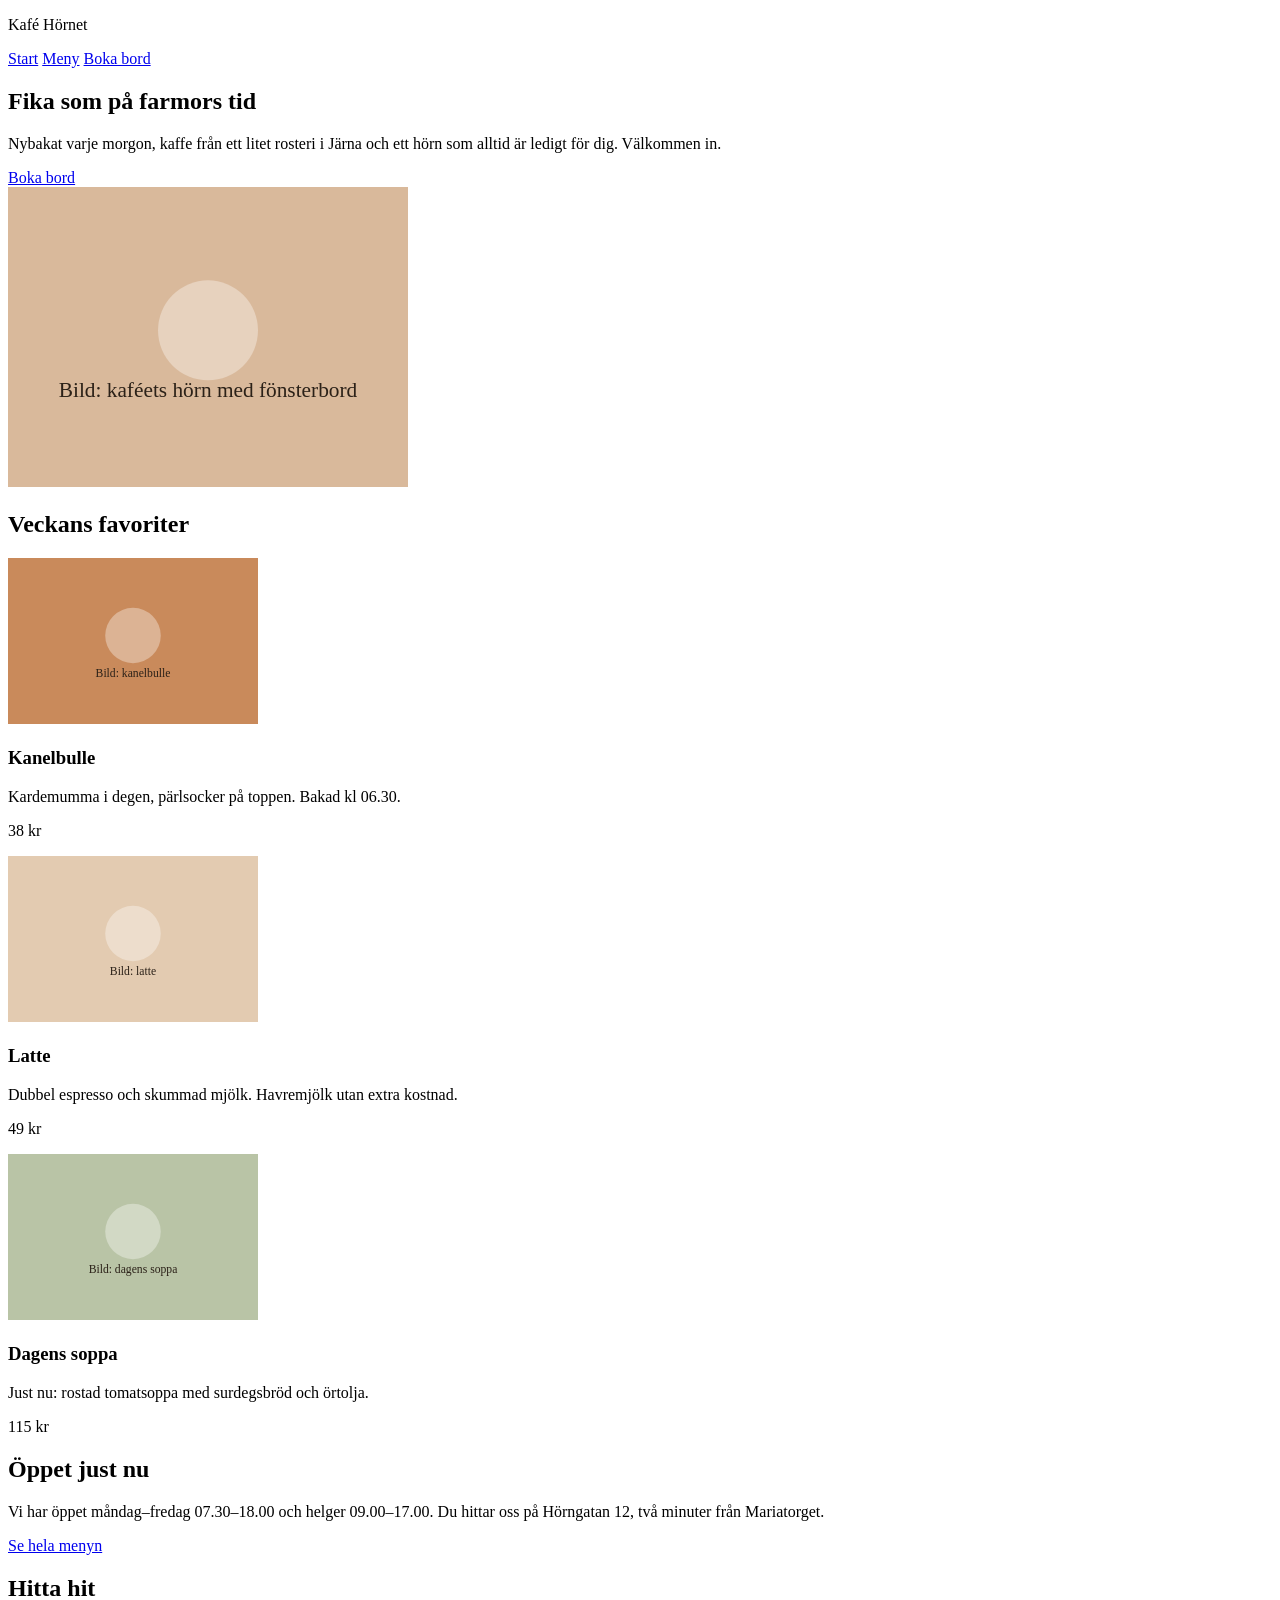
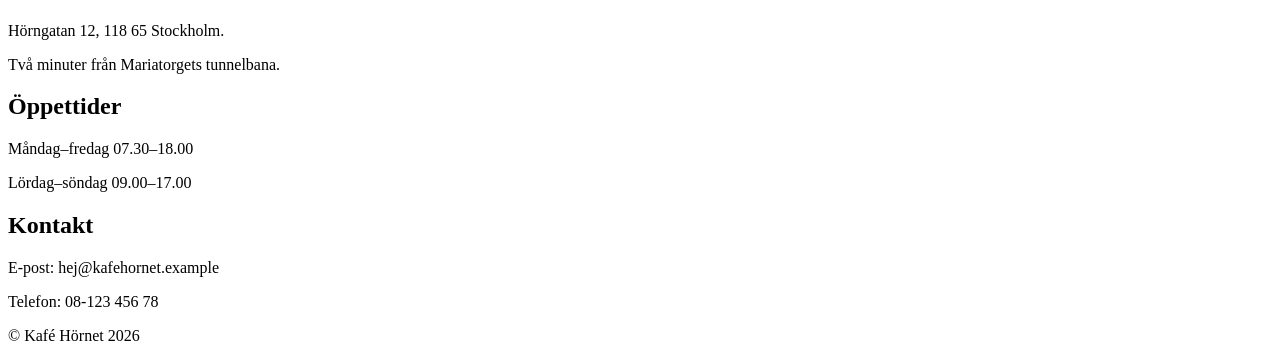
==== index.html @ 15231856 "first commit" ====
<!doctype html>
<html lang="sv">
  <head>
    <meta charset="UTF-8" />
    <meta name="viewport" content="width=device-width, initial-scale=1.0" />
    <title>Start – Kafé Hörnet</title>
  </head>

  <body>
    <!-- Sidhuvud och navigation -->
    <header>
      <p>Kafé Hörnet</p>

      <nav>
        <a href="index.html" aria-current="page">Start</a>
        <a href="menu.html">Meny</a>
        <a href="booking.html">Boka bord</a>
      </nav>
    </header>

    <main>
      <!-- Hero: översta delen av startsidan -->
      <section>
        <h1>Fika som på farmors tid</h1>

        <p>
          Nybakat varje morgon, kaffe från ett litet rosteri i Järna och ett
          hörn som alltid är ledigt för dig. Välkommen in.
        </p>

        <a href="booking.html">Boka bord</a>

        <div>
          <img
            src="images/hero.svg"
            alt="Illustration av ett kafé med fönsterbord"
            width="400"
          />
        </div>
      </section>

      <!-- Veckans favoriter -->
      <section>
        <h2>Veckans favoriter</h2>

        <article>
          <img
            src="images/cinnamon-bun.svg"
            alt="Illustration av en kanelbulle"
            width="250"
          />
          <h3>Kanelbulle</h3>
          <p>Kardemumma i degen, pärlsocker på toppen. Bakad kl 06.30.</p>
          <p>38 kr</p>
        </article>

        <article>
          <img
            src="images/latte.svg"
            alt="Illustration av en latte"
            width="250"
          />
          <h3>Latte</h3>
          <p>
            Dubbel espresso och skummad mjölk. Havremjölk utan extra kostnad.
          </p>
          <p>49 kr</p>
        </article>

        <article>
          <img
            src="images/soup.svg"
            alt="Illustration av dagens soppa"
            width="250"
          />
          <h3>Dagens soppa</h3>
          <p>Just nu: rostad tomatsoppa med surdegsbröd och örtolja.</p>
          <p>115 kr</p>
        </article>
      </section>

      <!-- Öppettider -->
      <section>
        <h2>Öppet just nu</h2>

        <p>
          Vi har öppet måndag–fredag 07.30–18.00 och helger 09.00–17.00. Du
          hittar oss på Hörngatan 12, två minuter från Mariatorget.
        </p>

        <a href="menu.html">Se hela menyn</a>
      </section>
    </main>

    <!-- Sidfot -->
    <footer>
      <section>
        <h2>Hitta hit</h2>
        <p>Hörngatan 12, 118 65 Stockholm.</p>
        <p>Två minuter från Mariatorgets tunnelbana.</p>
      </section>

      <section>
        <h2>Öppettider</h2>
        <p>Måndag–fredag 07.30–18.00</p>
        <p>Lördag–söndag 09.00–17.00</p>
      </section>

      <section>
        <h2>Kontakt</h2>
        <p>E-post: hej@kafehornet.example</p>
        <p>Telefon: 08-123 456 78</p>
      </section>

      <p>© Kafé Hörnet 2026</p>
    </footer>
  </body>
</html>
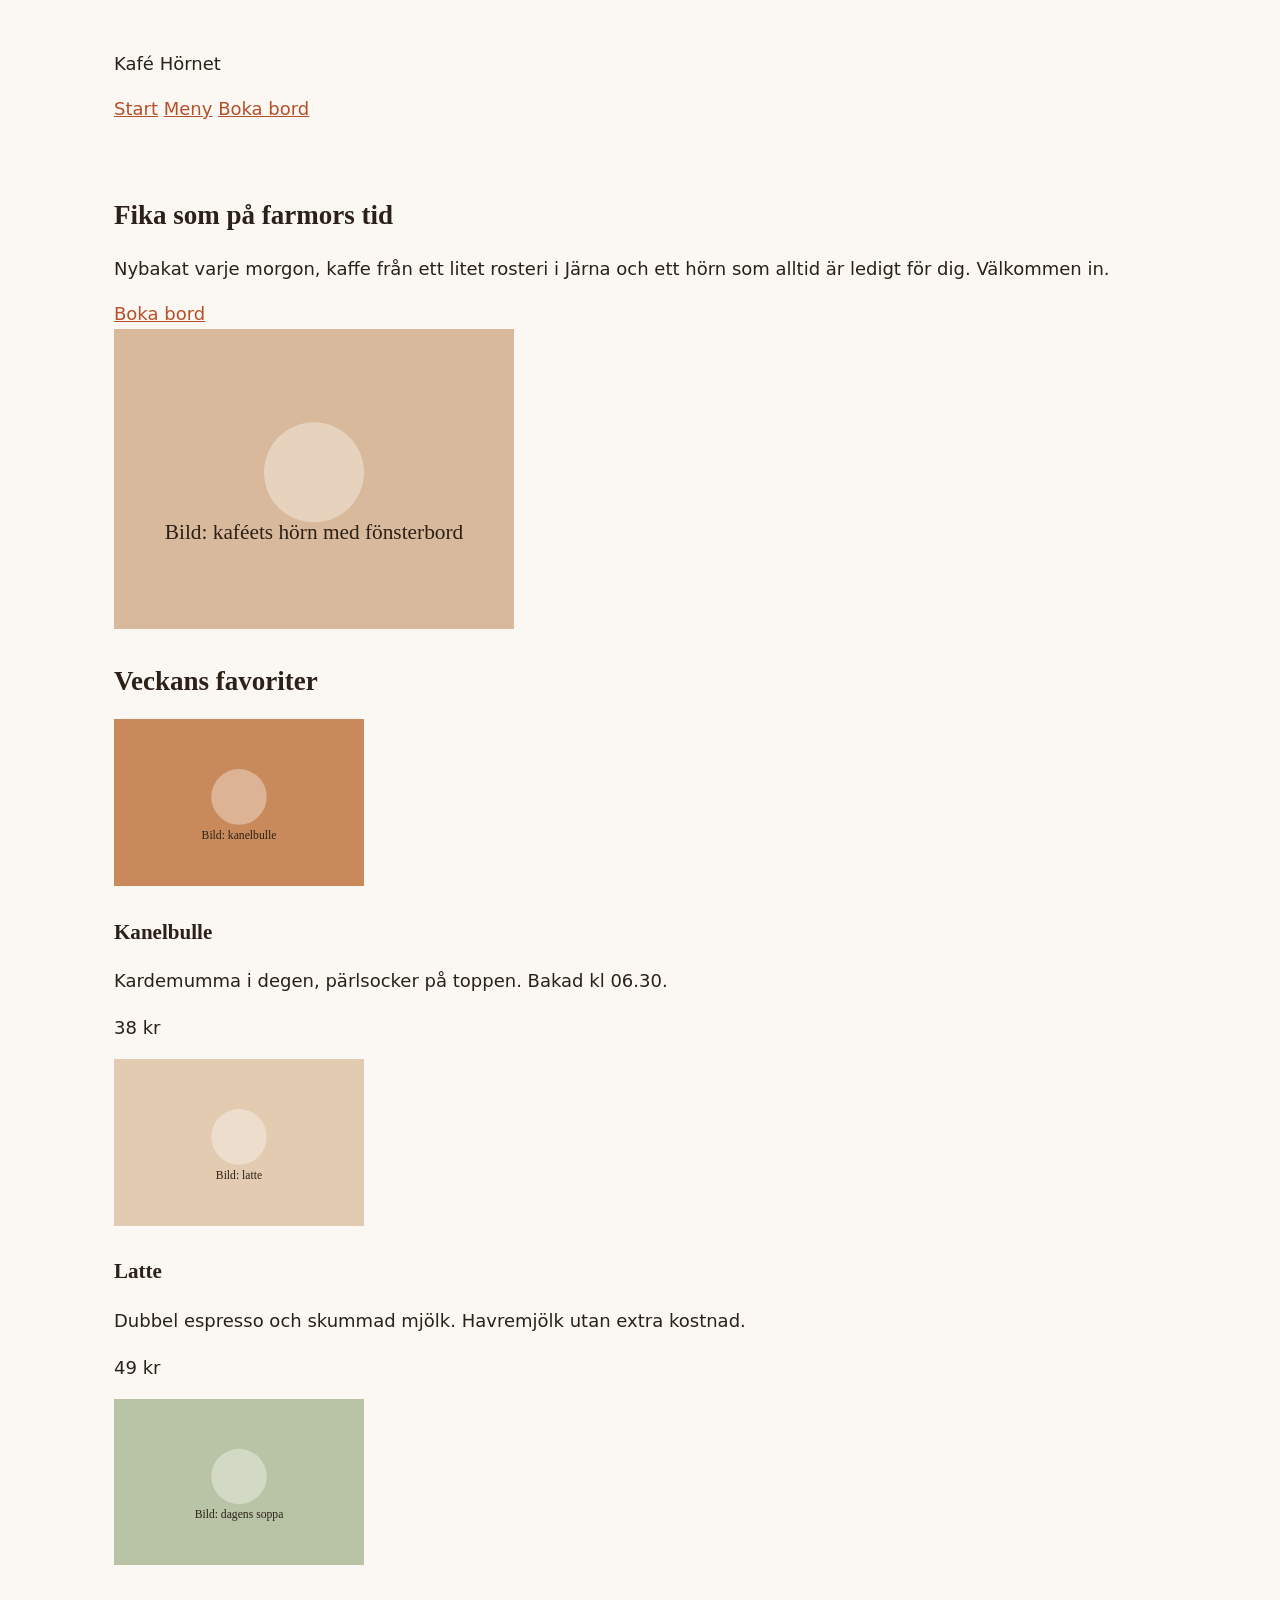
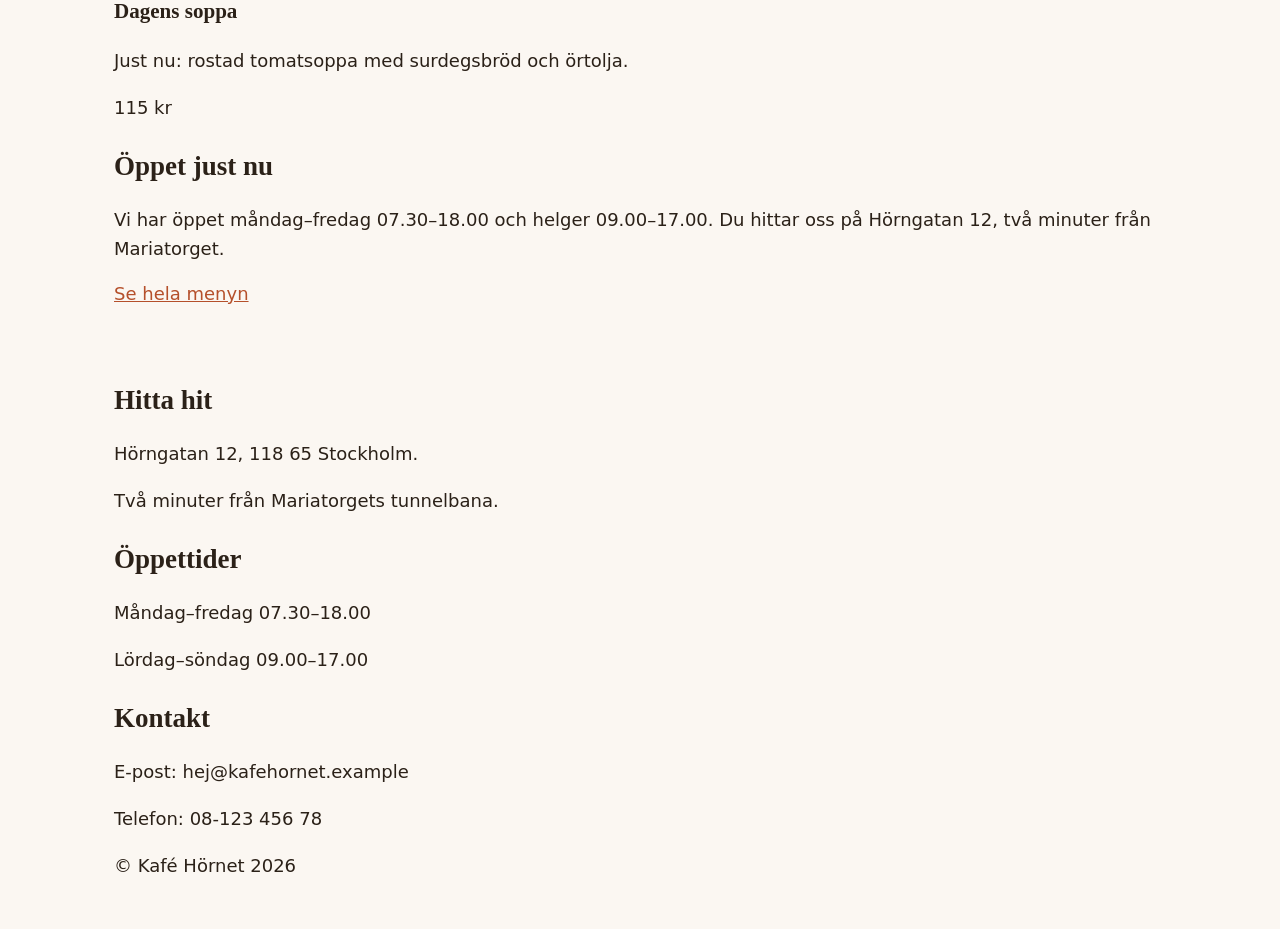
==== commit a148a85d: "Lagt till css med färger, typsnitt, och olika avstånd" ====
--- a/index.html
+++ b/index.html
@@ -4,6 +4,7 @@
     <meta charset="UTF-8" />
     <meta name="viewport" content="width=device-width, initial-scale=1.0" />
     <title>Start – Kafé Hörnet</title>
+    <link rel="stylesheet" href="style.css" />
   </head>
 
   <body>
--- a/style.css
+++ b/style.css
@@ -0,0 +1,39 @@
+* {
+  box-sizing: border-box;
+}
+body {
+  background-color: #fbf7f2;
+  color: #2b2118;
+  font-family: system-ui, helvetica, arial, sans-serif;
+  font-size: 18px;
+  line-height: 1.6;
+}
+h1,
+h2,
+h3 {
+  font-family: georgia, serif;
+}
+a {
+  color: #b5502b;
+}
+a:hover {
+  color: #8f3e20;
+}
+header,
+main,
+footer {
+  max-width: 1100px;
+  margin: 0 auto;
+  padding: 24px;
+}
+section {
+  margin: bottom 48px;
+}
+h1,
+h2,
+h3 {
+  margin-bottom: 16px;
+}
+p {
+  margin-bottom: 16px;
+}
